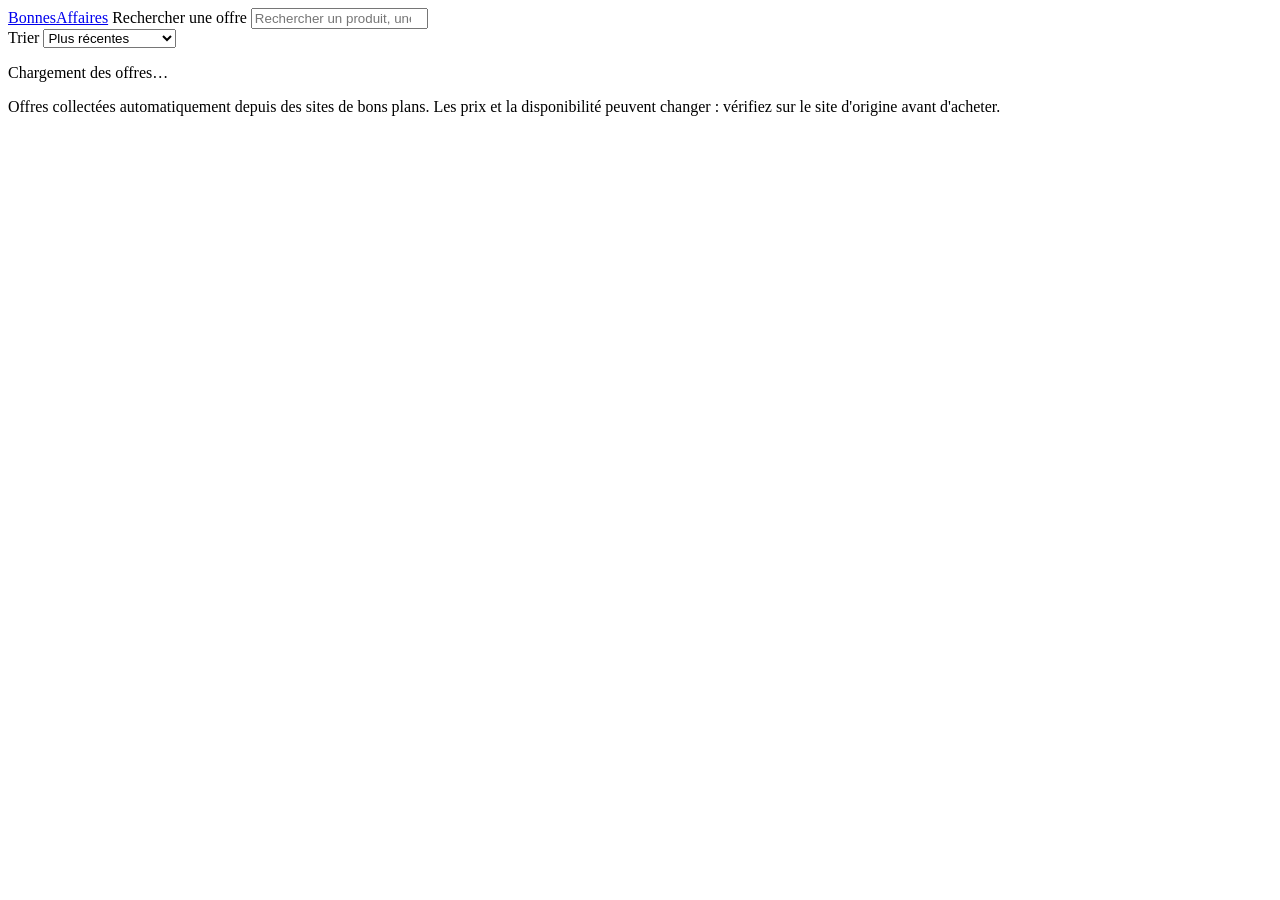
==== site/index.html @ b776569f "Create index.html" ====
<!DOCTYPE html>
<html lang="fr">
<head>
  <meta charset="utf-8">
  <meta name="viewport" content="width=device-width, initial-scale=1">
  <title>Bonnes Affaires — les meilleures offres du moment</title>
  <meta name="description" content="Les meilleures offres du moment en high-tech, maison, mode et voyages, mises à jour automatiquement.">
  <link rel="stylesheet" href="style.css">
</head>
<body>
  <header class="top">
    <div class="wrap top-inner">
      <a class="brand" href="./">Bonnes<span>Affaires</span></a>
      <label class="search">
        <span class="sr">Rechercher une offre</span>
        <input id="q" type="search" placeholder="Rechercher un produit, une marque, un marchand…" autocomplete="off">
      </label>
    </div>
  </header>

  <main class="wrap">
    <nav class="filters" aria-label="Catégories">
      <div id="cats" class="chips" role="tablist"></div>
      <label class="sort">
        <span>Trier</span>
        <select id="sort">
          <option value="recent">Plus récentes</option>
          <option value="populaire">Populaires d'abord</option>
          <option value="prix-asc">Prix croissant</option>
          <option value="prix-desc">Prix décroissant</option>
        </select>
      </label>
    </nav>

    <p id="status" class="status" aria-live="polite">Chargement des offres…</p>
    <section id="grid" class="grid" aria-label="Offres"></section>
    <button id="more" class="more" hidden>Voir plus d'offres</button>
  </main>

  <footer class="foot">
    <div class="wrap">
      <p id="updated"></p>
      <p>Offres collectées automatiquement depuis des sites de bons plans. Les prix et la disponibilité peuvent changer : vérifiez sur le site d'origine avant d'acheter.</p>
    </div>
  </footer>

  <template id="card">
    <article class="card">
      <a class="card-link" target="_blank" rel="noopener noreferrer">
        <div class="thumb"></div>
        <div class="body">
          <div class="meta"><span class="cat"></span><span class="hot" hidden>Populaire</span></div>
          <h2 class="title"></h2>
          <div class="price-row"><span class="price"></span><span class="merchant"></span></div>
          <div class="footer-row"><span class="when"></span><span class="go">Voir l'offre →</span></div>
        </div>
      </a>
    </article>
  </template>

  <script src="app.js"></script>
</body>
</html>
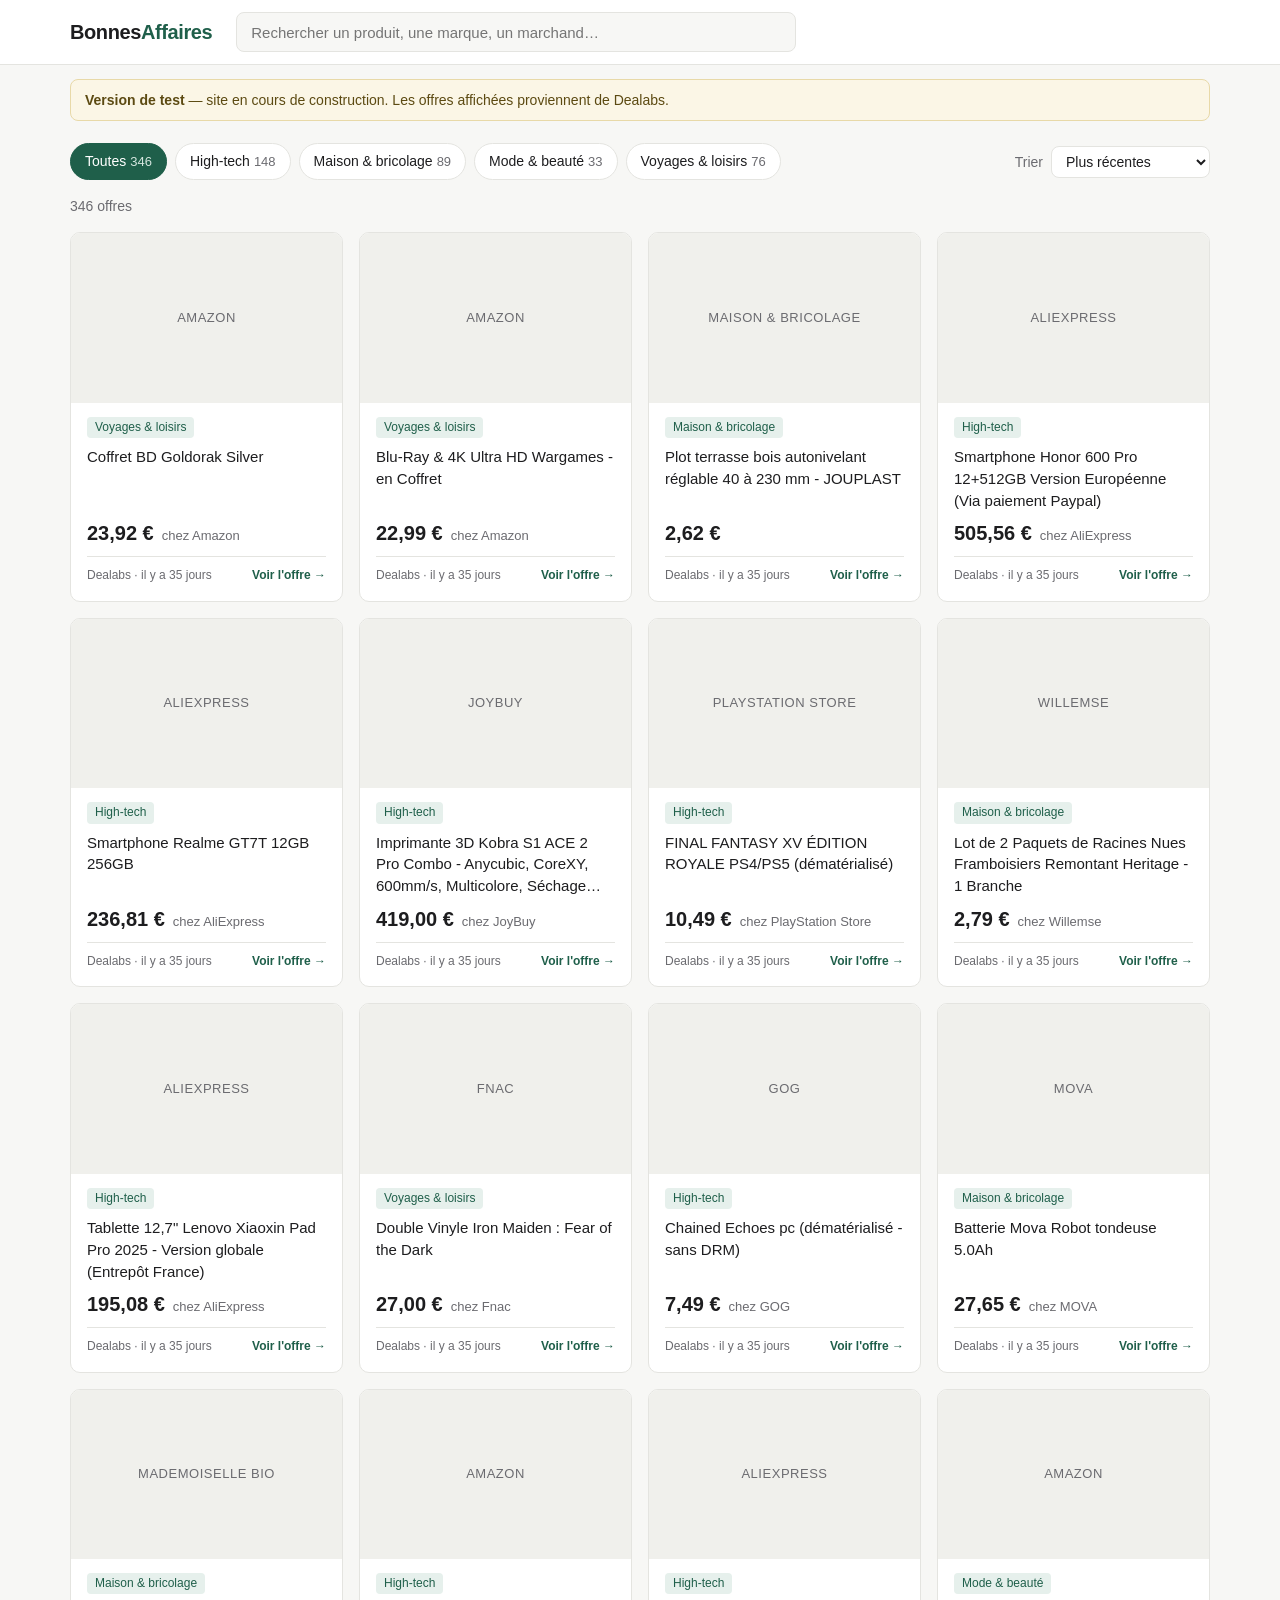
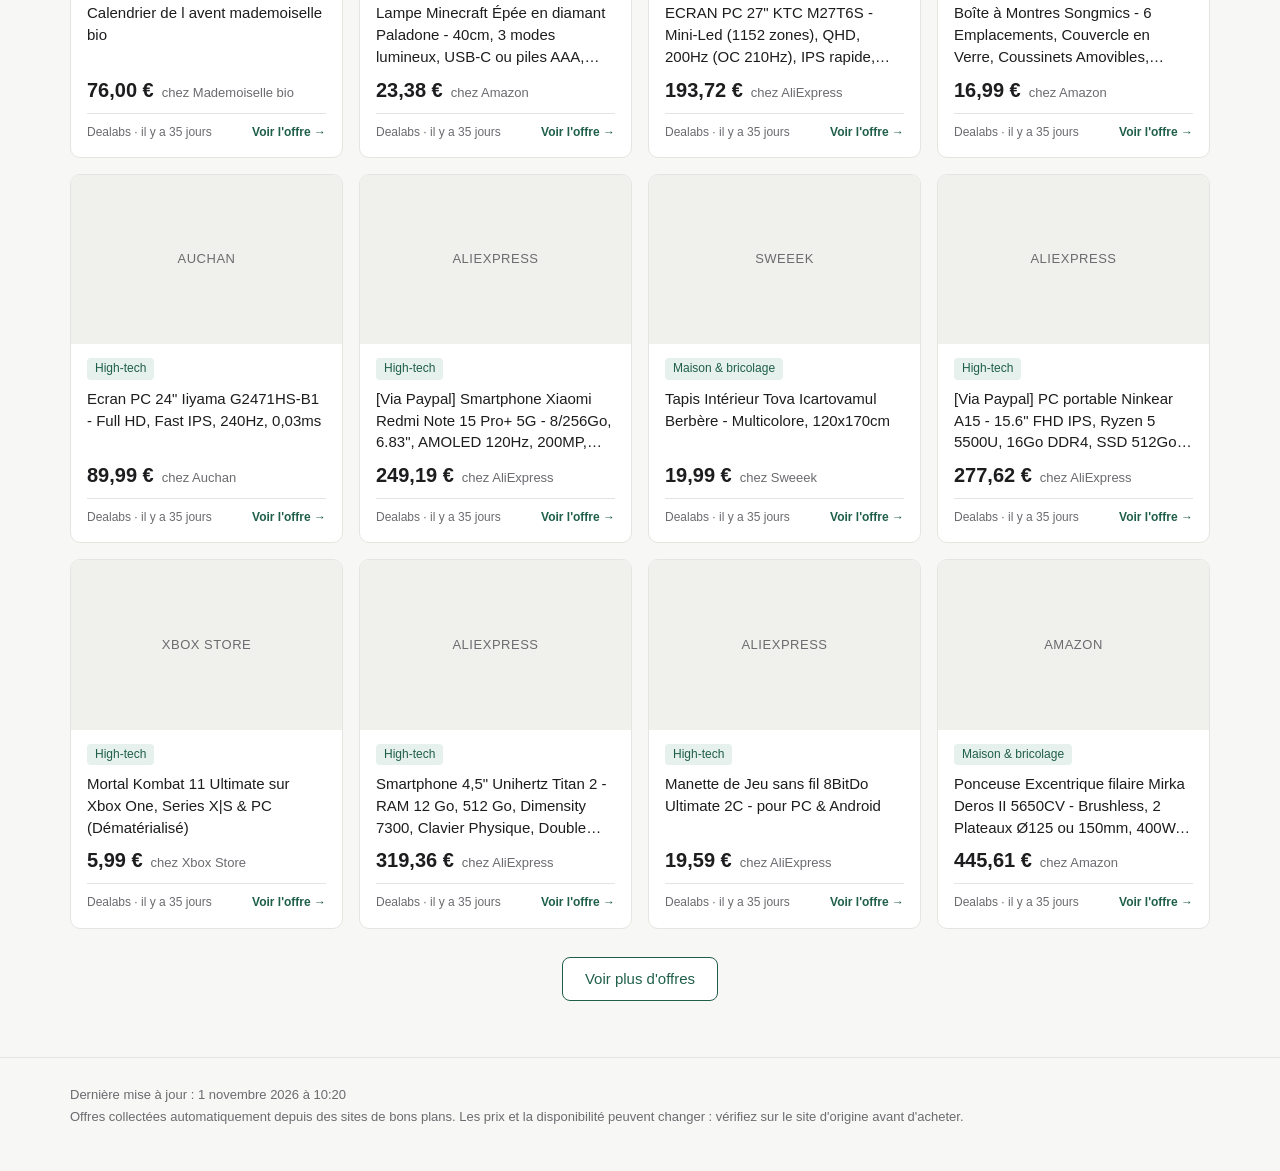
==== commit 2334d0be: "Update index.html" ====
--- a/site/index.html
+++ b/site/index.html
@@ -5,6 +5,7 @@
   <meta name="viewport" content="width=device-width, initial-scale=1">
   <title>Bonnes Affaires — les meilleures offres du moment</title>
   <meta name="description" content="Les meilleures offres du moment en high-tech, maison, mode et voyages, mises à jour automatiquement.">
+  <meta name="robots" content="noindex, nofollow">
   <link rel="stylesheet" href="style.css">
 </head>
 <body>
@@ -17,6 +18,7 @@
       </label>
     </div>
   </header>
+  <div class="wrap" style="padding-top:14px"><p style="margin:0;padding:10px 14px;border:1px solid #e8d9a8;background:#fbf6e6;border-radius:8px;font-size:14px;color:#5c4a12"><strong>Version de test</strong> — site en cours de construction. Les offres affichées proviennent de Dealabs.</p></div>
 
   <main class="wrap">
     <nav class="filters" aria-label="Catégories">
--- a/site/style.css
+++ b/site/style.css
@@ -0,0 +1,83 @@
+:root {
+  --bg: #f7f7f5;
+  --surface: #ffffff;
+  --ink: #1d1d1f;
+  --muted: #6b6b70;
+  --line: #e4e4e0;
+  --accent: #1f5f4a;
+  --accent-soft: #e6f0ec;
+  --hot: #b4471f;
+  --radius: 10px;
+  font-family: -apple-system, BlinkMacSystemFont, "Segoe UI", Roboto, "Helvetica Neue", Arial, sans-serif;
+  color: var(--ink);
+  background: var(--bg);
+}
+* { box-sizing: border-box; }
+body { margin: 0; line-height: 1.45; }
+.wrap { max-width: 1180px; margin: 0 auto; padding: 0 20px; }
+.sr { position: absolute; width: 1px; height: 1px; overflow: hidden; clip: rect(0 0 0 0); }
+
+/* En-tête */
+.top { background: var(--surface); border-bottom: 1px solid var(--line); position: sticky; top: 0; z-index: 10; }
+.top-inner { display: flex; align-items: center; gap: 24px; height: 64px; }
+.brand { font-weight: 700; font-size: 20px; color: var(--ink); text-decoration: none; letter-spacing: -0.02em; white-space: nowrap; }
+.brand span { color: var(--accent); }
+.search { flex: 1; max-width: 560px; }
+.search input {
+  width: 100%; height: 40px; padding: 0 14px; font: inherit; font-size: 15px;
+  border: 1px solid var(--line); border-radius: 8px; background: var(--bg); color: var(--ink);
+}
+.search input:focus { outline: 2px solid var(--accent); outline-offset: -1px; background: var(--surface); }
+
+/* Filtres */
+.filters { display: flex; flex-wrap: wrap; align-items: center; justify-content: space-between; gap: 12px; padding: 22px 0 8px; }
+.chips { display: flex; flex-wrap: wrap; gap: 8px; }
+.chip {
+  font: inherit; font-size: 14px; padding: 7px 14px; border-radius: 999px; cursor: pointer;
+  border: 1px solid var(--line); background: var(--surface); color: var(--ink);
+}
+.chip:hover { border-color: var(--accent); }
+.chip[aria-selected="true"] { background: var(--accent); border-color: var(--accent); color: #fff; }
+.chip .n { color: var(--muted); margin-left: 4px; font-size: 13px; }
+.chip[aria-selected="true"] .n { color: #d5e6df; }
+.sort { display: flex; align-items: center; gap: 8px; font-size: 14px; color: var(--muted); }
+.sort select { font: inherit; font-size: 14px; padding: 6px 10px; border: 1px solid var(--line); border-radius: 8px; background: var(--surface); color: var(--ink); }
+
+.status { color: var(--muted); font-size: 14px; margin: 8px 0 16px; }
+
+/* Grille d'offres */
+.grid { display: grid; grid-template-columns: repeat(auto-fill, minmax(250px, 1fr)); gap: 16px; }
+.card { background: var(--surface); border: 1px solid var(--line); border-radius: var(--radius); overflow: hidden; transition: border-color .15s, box-shadow .15s; }
+.card:hover { border-color: #c9c9c3; box-shadow: 0 4px 16px rgba(0,0,0,.06); }
+.card-link { display: flex; flex-direction: column; height: 100%; color: inherit; text-decoration: none; }
+.card-link:focus-visible { outline: 2px solid var(--accent); outline-offset: -2px; }
+.thumb { aspect-ratio: 16 / 10; background: #f0f0ec; display: grid; place-items: center; overflow: hidden; }
+.thumb img { width: 100%; height: 100%; object-fit: contain; padding: 12px; background: #fff; }
+.thumb .ph { font-size: 13px; color: var(--muted); letter-spacing: .04em; text-transform: uppercase; }
+.body { display: flex; flex-direction: column; gap: 8px; padding: 14px 16px 16px; flex: 1; }
+.meta { display: flex; gap: 8px; align-items: center; font-size: 12px; }
+.cat { color: var(--accent); background: var(--accent-soft); padding: 2px 8px; border-radius: 4px; }
+.hot { color: var(--hot); font-weight: 600; }
+.title { font-size: 15px; font-weight: 500; margin: 0; display: -webkit-box; -webkit-line-clamp: 3; -webkit-box-orient: vertical; overflow: hidden; }
+.price-row { display: flex; align-items: baseline; gap: 8px; margin-top: auto; }
+.price { font-size: 20px; font-weight: 700; color: var(--ink); }
+.merchant { font-size: 13px; color: var(--muted); }
+.footer-row { display: flex; justify-content: space-between; font-size: 12px; color: var(--muted); border-top: 1px solid var(--line); padding-top: 10px; }
+.go { color: var(--accent); font-weight: 600; }
+
+.more { display: block; margin: 28px auto 0; font: inherit; font-size: 15px; padding: 10px 22px; border-radius: 8px; border: 1px solid var(--accent); color: var(--accent); background: var(--surface); cursor: pointer; }
+.more:hover { background: var(--accent-soft); }
+
+.foot { margin-top: 56px; padding: 24px 0 40px; border-top: 1px solid var(--line); color: var(--muted); font-size: 13px; }
+.foot p { margin: 4px 0; }
+
+@media (max-width: 640px) {
+  .top-inner { height: auto; flex-direction: column; align-items: stretch; gap: 10px; padding-top: 12px; padding-bottom: 12px; }
+  .search { max-width: none; }
+  .grid { grid-template-columns: 1fr 1fr; gap: 10px; }
+  .body { padding: 10px 12px 12px; }
+  .price { font-size: 17px; }
+  .footer-row .when { display: none; }
+}
+[hidden] { display: none !important; }
+@media (max-width: 640px) { .price-row { flex-wrap: wrap; gap: 2px 8px; } }
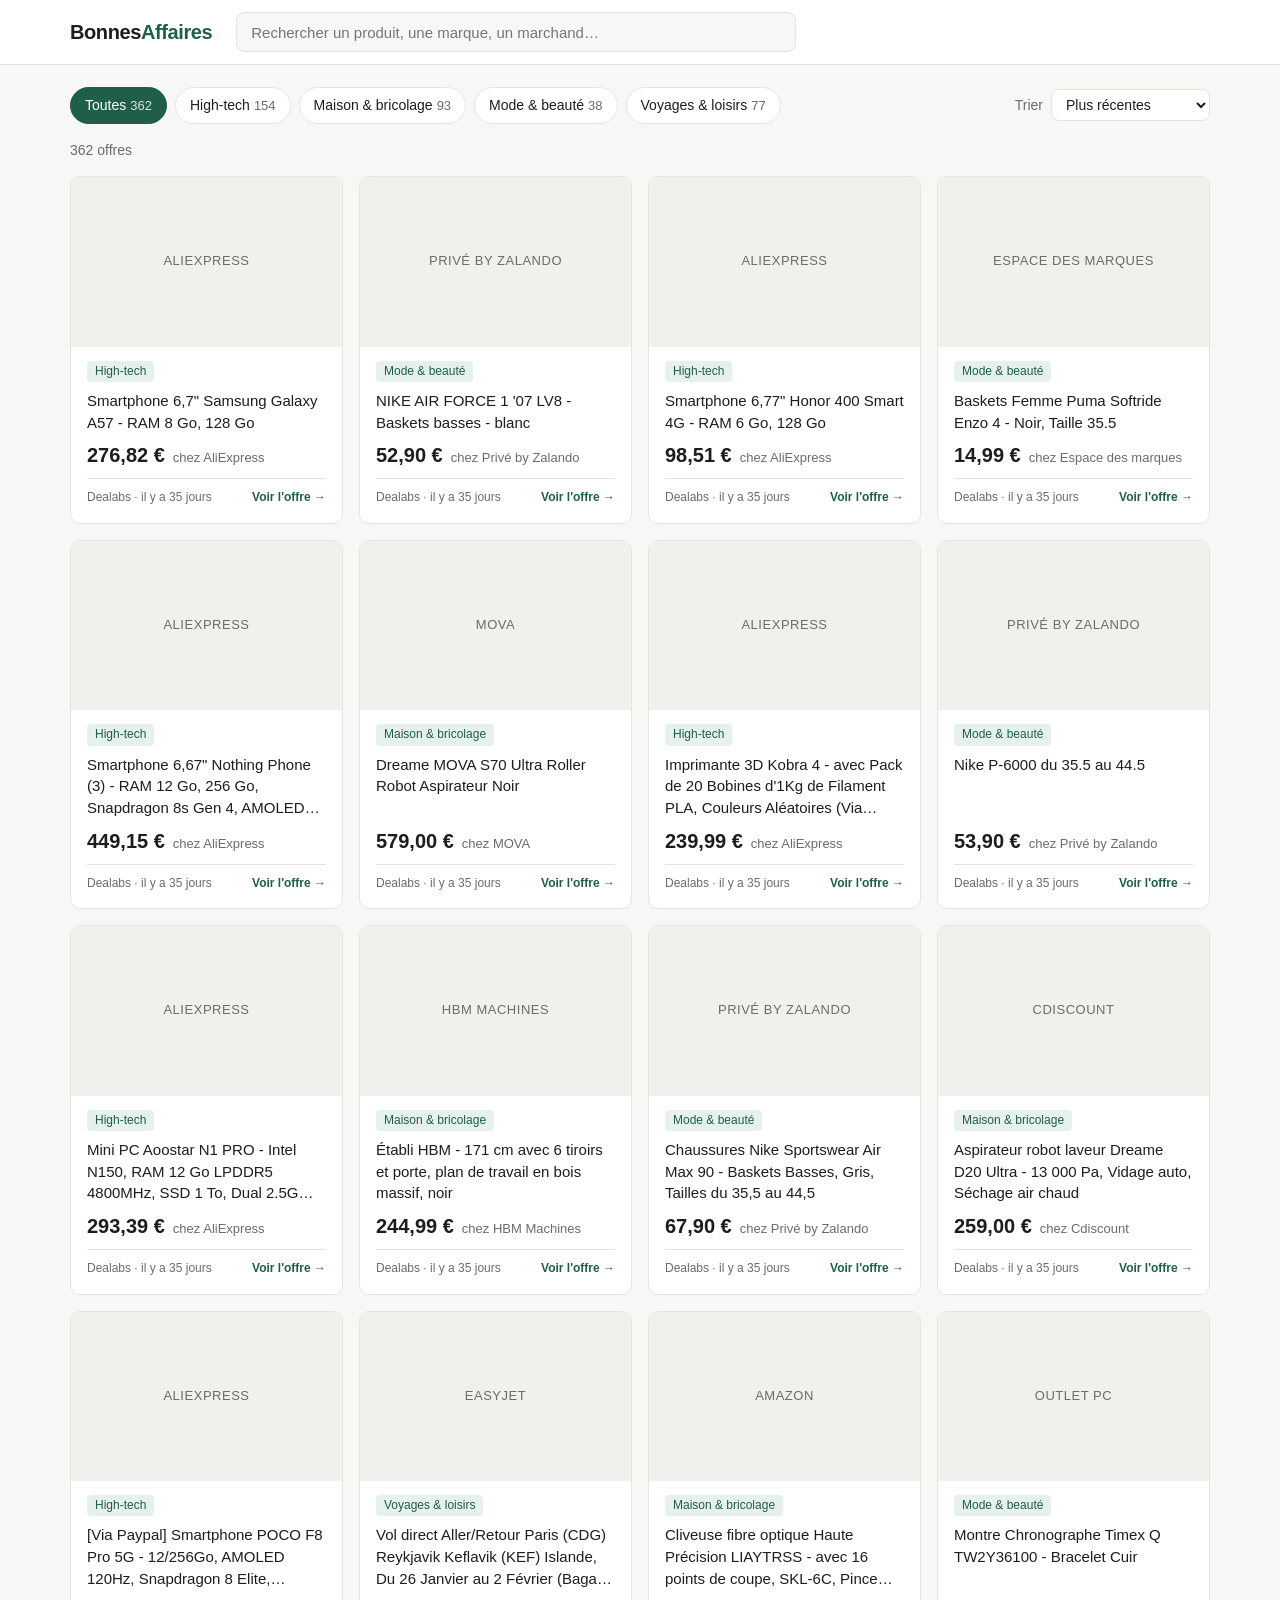
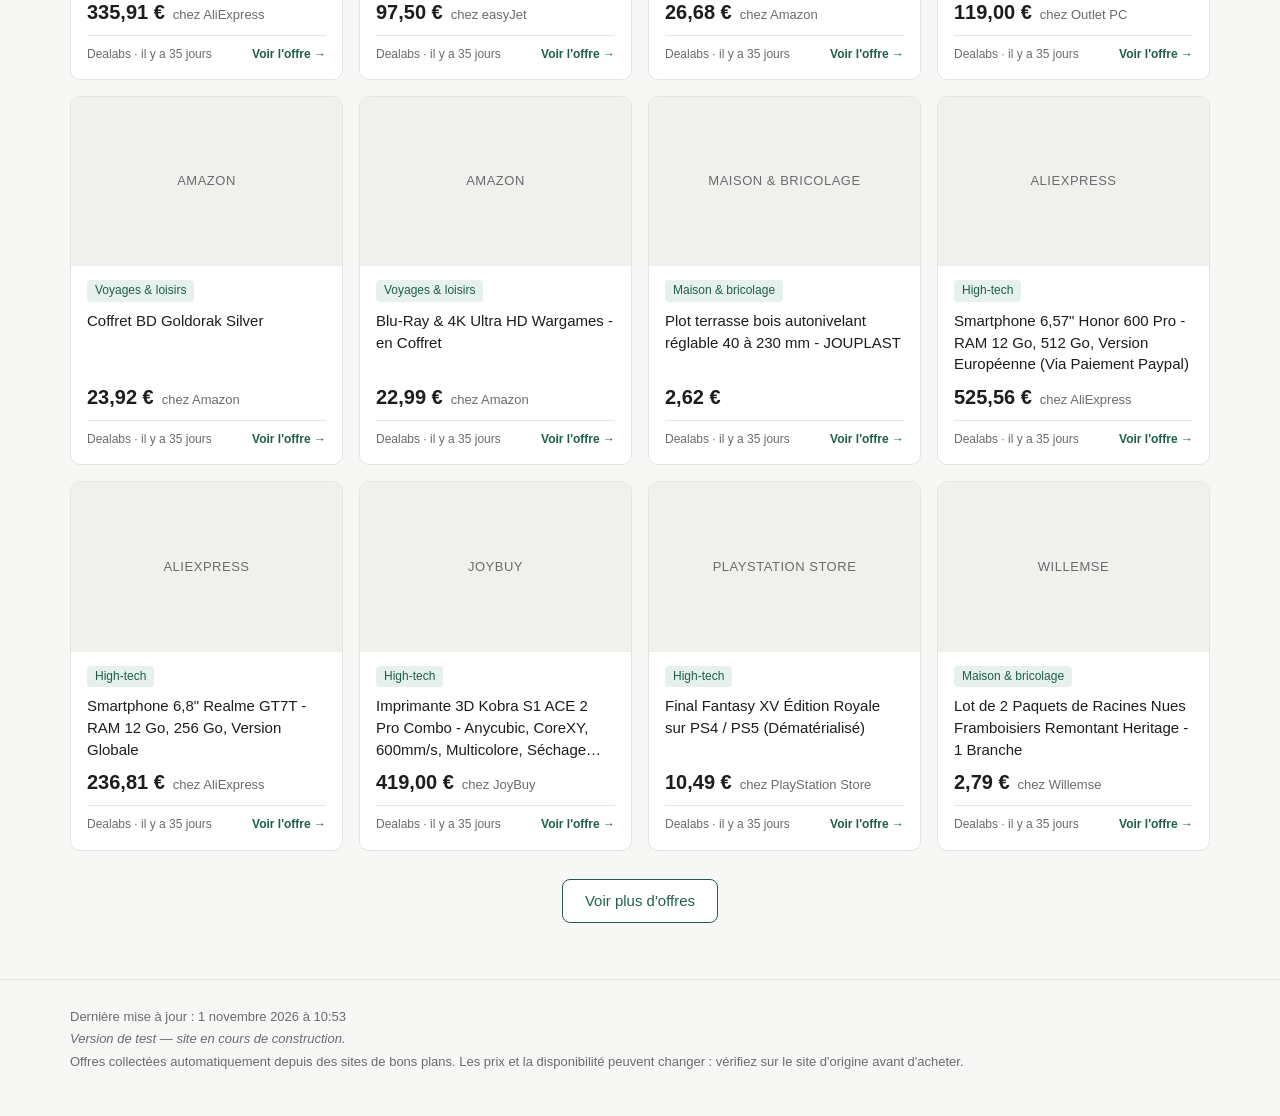
==== commit 45db57e6: "Update index.html" ====
--- a/site/index.html
+++ b/site/index.html
@@ -18,7 +18,6 @@
       </label>
     </div>
   </header>
-  <div class="wrap" style="padding-top:14px"><p style="margin:0;padding:10px 14px;border:1px solid #e8d9a8;background:#fbf6e6;border-radius:8px;font-size:14px;color:#5c4a12"><strong>Version de test</strong> — site en cours de construction. Les offres affichées proviennent de Dealabs.</p></div>
 
   <main class="wrap">
     <nav class="filters" aria-label="Catégories">
@@ -42,6 +41,7 @@
   <footer class="foot">
     <div class="wrap">
       <p id="updated"></p>
+      <p><em>Version de test — site en cours de construction.</em></p>
       <p>Offres collectées automatiquement depuis des sites de bons plans. Les prix et la disponibilité peuvent changer : vérifiez sur le site d'origine avant d'acheter.</p>
     </div>
   </footer>
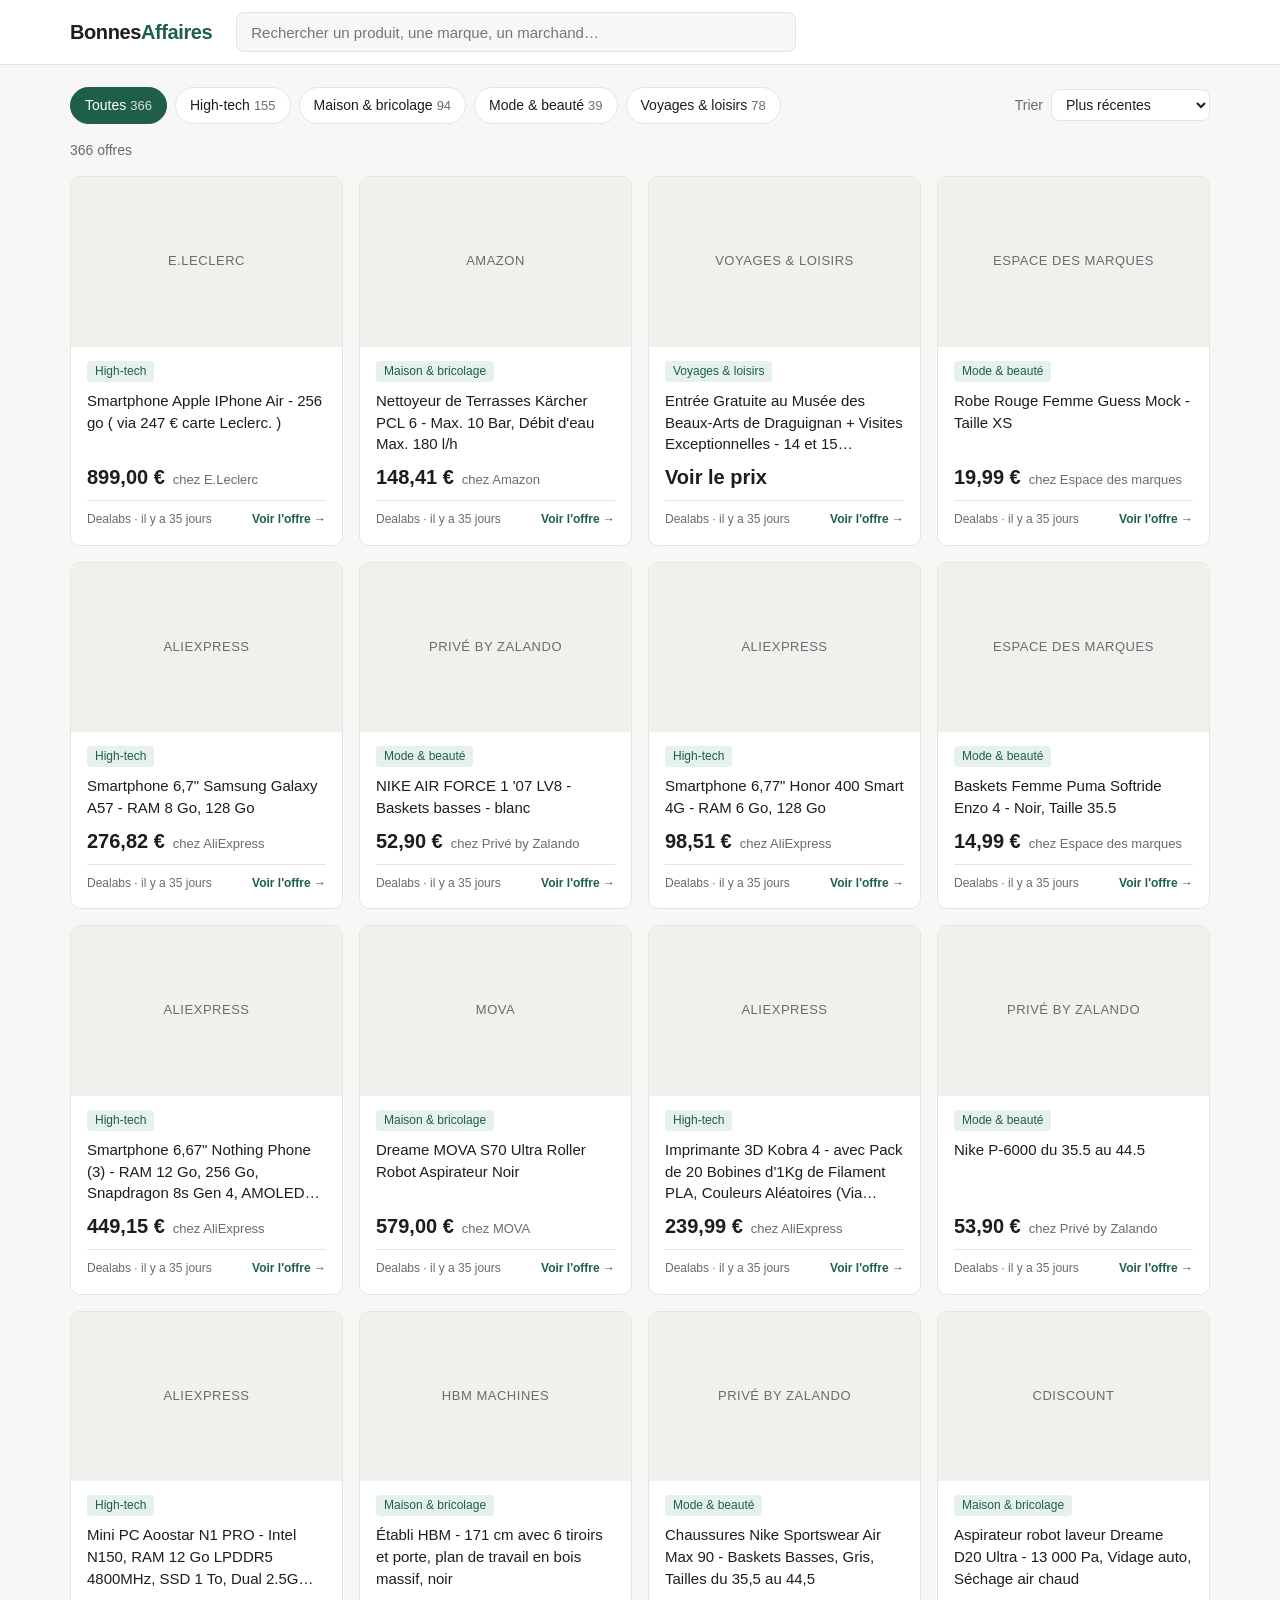
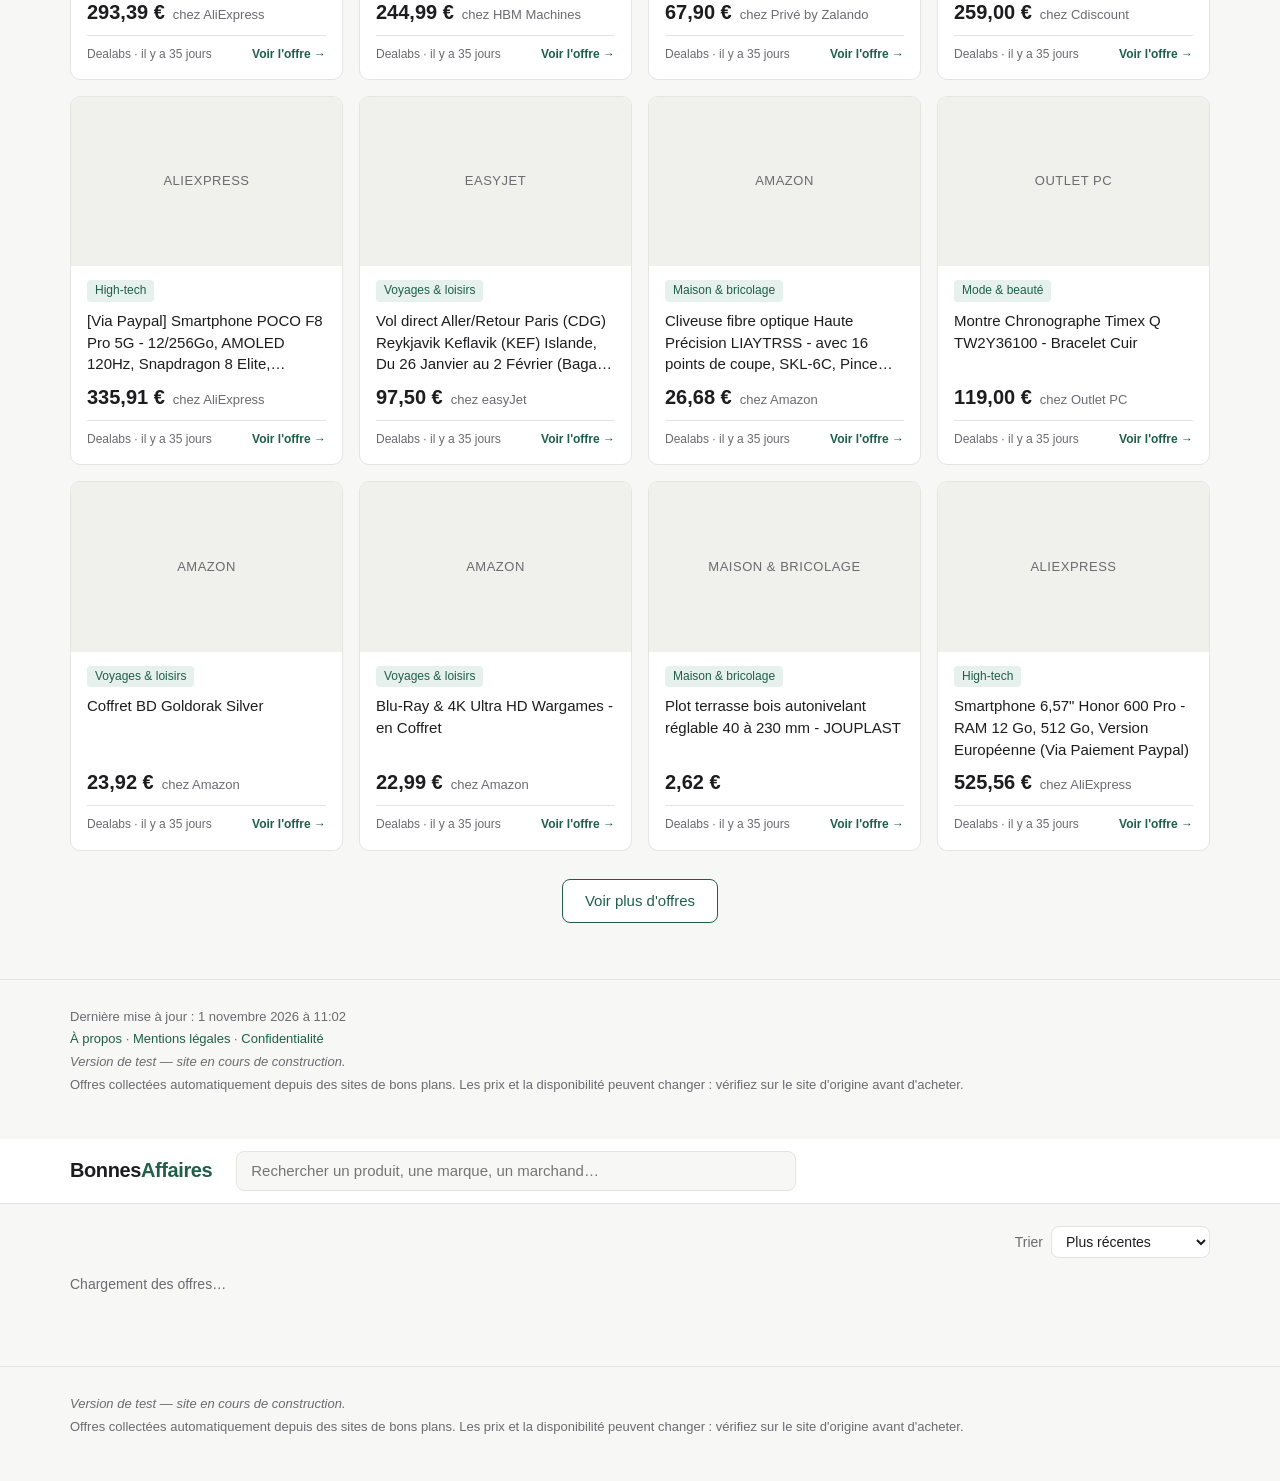
==== commit de8b1bb3: "Update index.html" ====
--- a/site/index.html
+++ b/site/index.html
@@ -1,3 +1,69 @@
+<!DOCTYPE html>
+<html lang="fr">
+<head>
+  <meta charset="utf-8">
+  <meta name="viewport" content="width=device-width, initial-scale=1">
+  <title>Bonnes Affaires — les meilleures offres du moment</title>
+  <meta name="description" content="Les meilleures offres du moment en high-tech, maison, mode et voyages, mises à jour automatiquement.">
+  <meta name="robots" content="noindex, nofollow">
+  <link rel="stylesheet" href="style.css">
+</head>
+<body>
+  <header class="top">
+    <div class="wrap top-inner">
+      <a class="brand" href="./">Bonnes<span>Affaires</span></a>
+      <label class="search">
+        <span class="sr">Rechercher une offre</span>
+        <input id="q" type="search" placeholder="Rechercher un produit, une marque, un marchand…" autocomplete="off">
+      </label>
+    </div>
+  </header>
+
+  <main class="wrap">
+    <nav class="filters" aria-label="Catégories">
+      <div id="cats" class="chips" role="tablist"></div>
+      <label class="sort">
+        <span>Trier</span>
+        <select id="sort">
+          <option value="recent">Plus récentes</option>
+          <option value="populaire">Populaires d'abord</option>
+          <option value="prix-asc">Prix croissant</option>
+          <option value="prix-desc">Prix décroissant</option>
+        </select>
+      </label>
+    </nav>
+
+    <p id="status" class="status" aria-live="polite">Chargement des offres…</p>
+    <section id="grid" class="grid" aria-label="Offres"></section>
+    <button id="more" class="more" hidden>Voir plus d'offres</button>
+  </main>
+
+  <footer class="foot">
+    <div class="wrap">
+      <p id="updated"></p>
+      <p class="foot-links"><a href="a-propos.html">À propos</a> · <a href="mentions-legales.html">Mentions légales</a> · <a href="confidentialite.html">Confidentialité</a></p>
+      <p><em>Version de test — site en cours de construction.</em></p>
+      <p>Offres collectées automatiquement depuis des sites de bons plans. Les prix et la disponibilité peuvent changer : vérifiez sur le site d'origine avant d'acheter.</p>
+    </div>
+  </footer>
+
+  <template id="card">
+    <article class="card">
+      <a class="card-link" target="_blank" rel="noopener noreferrer">
+        <div class="thumb"></div>
+        <div class="body">
+          <div class="meta"><span class="cat"></span><span class="hot" hidden>Populaire</span></div>
+          <h2 class="title"></h2>
+          <div class="price-row"><span class="price"></span><span class="merchant"></span></div>
+          <div class="footer-row"><span class="when"></span><span class="go">Voir l'offre →</span></div>
+        </div>
+      </a>
+    </article>
+  </template>
+
+  <script src="app.js"></script>
+</body>
+</html>
 <!DOCTYPE html>
 <html lang="fr">
 <head>
--- a/site/style.css
+++ b/site/style.css
@@ -1,3 +1,13 @@
+
+/* Pages de contenu (À propos, mentions légales…) */
+.page { max-width: 760px; padding-top: 32px; }
+.page h1 { font-size: 28px; letter-spacing: -0.02em; margin: 0 0 8px; }
+.page h2 { font-size: 18px; margin: 28px 0 8px; }
+.page p { margin: 0 0 12px; }
+.page a, .foot a { color: var(--accent); }
+.muted { color: var(--muted); font-size: 14px; }
+.foot-links a { text-decoration: none; }
+.foot-links a:hover { text-decoration: underline; }
 :root {
   --bg: #f7f7f5;
   --surface: #ffffff;
--- a/site/style.css
+++ b/site/style.css
@@ -1,3 +1,13 @@
+
+/* Pages de contenu (À propos, mentions légales…) */
+.page { max-width: 760px; padding-top: 32px; }
+.page h1 { font-size: 28px; letter-spacing: -0.02em; margin: 0 0 8px; }
+.page h2 { font-size: 18px; margin: 28px 0 8px; }
+.page p { margin: 0 0 12px; }
+.page a, .foot a { color: var(--accent); }
+.muted { color: var(--muted); font-size: 14px; }
+.foot-links a { text-decoration: none; }
+.foot-links a:hover { text-decoration: underline; }
 :root {
   --bg: #f7f7f5;
   --surface: #ffffff;
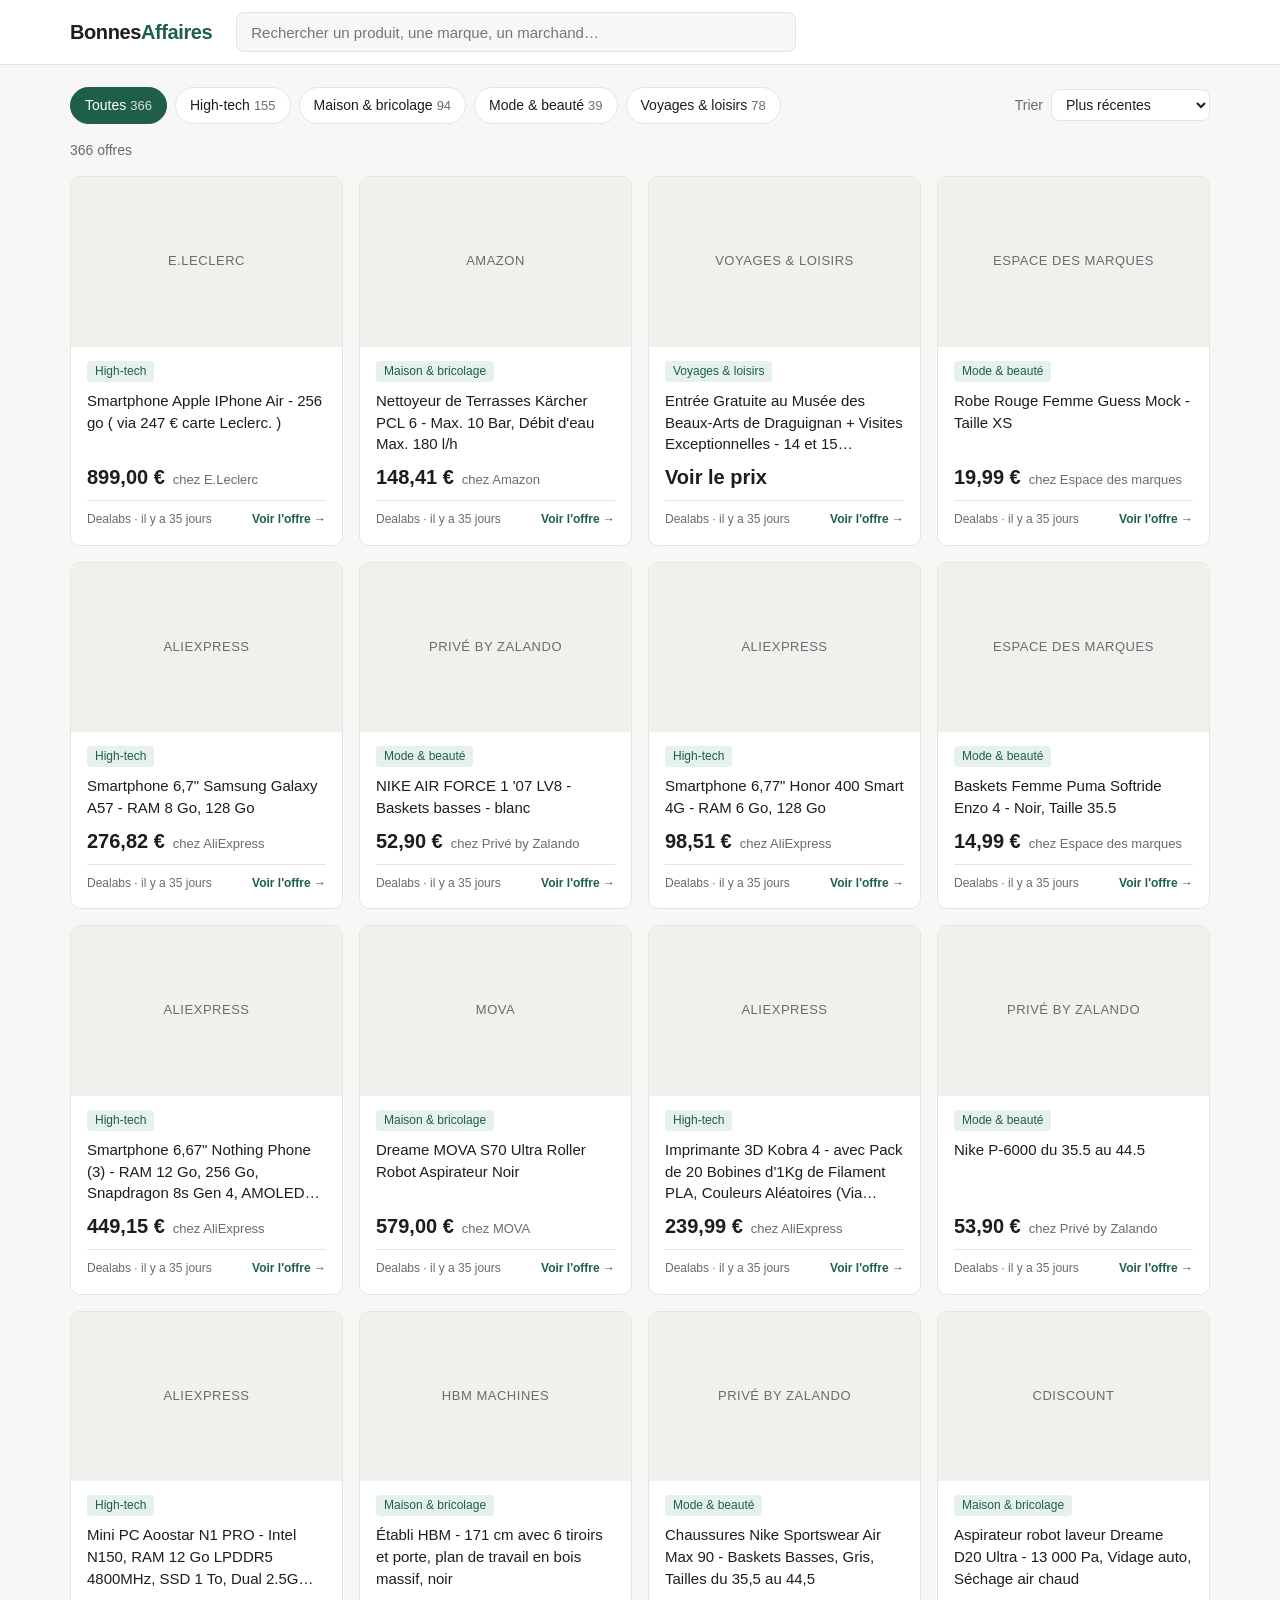
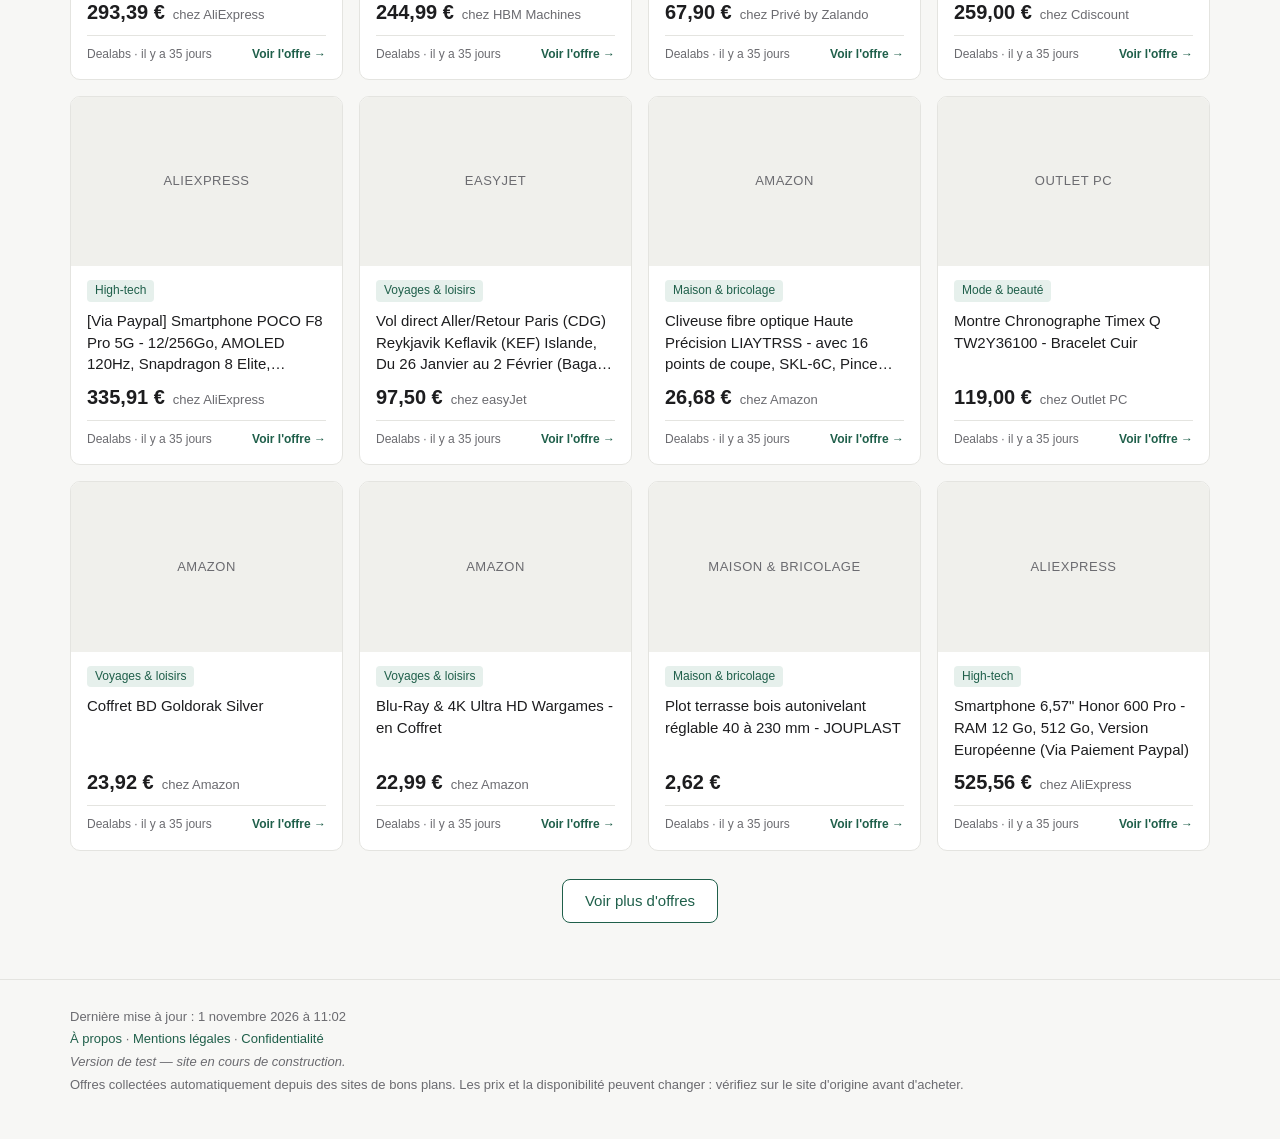
==== commit 84d60590: "Update index.html" ====
--- a/site/index.html
+++ b/site/index.html
@@ -64,68 +64,3 @@
   <script src="app.js"></script>
 </body>
 </html>
-<!DOCTYPE html>
-<html lang="fr">
-<head>
-  <meta charset="utf-8">
-  <meta name="viewport" content="width=device-width, initial-scale=1">
-  <title>Bonnes Affaires — les meilleures offres du moment</title>
-  <meta name="description" content="Les meilleures offres du moment en high-tech, maison, mode et voyages, mises à jour automatiquement.">
-  <meta name="robots" content="noindex, nofollow">
-  <link rel="stylesheet" href="style.css">
-</head>
-<body>
-  <header class="top">
-    <div class="wrap top-inner">
-      <a class="brand" href="./">Bonnes<span>Affaires</span></a>
-      <label class="search">
-        <span class="sr">Rechercher une offre</span>
-        <input id="q" type="search" placeholder="Rechercher un produit, une marque, un marchand…" autocomplete="off">
-      </label>
-    </div>
-  </header>
-
-  <main class="wrap">
-    <nav class="filters" aria-label="Catégories">
-      <div id="cats" class="chips" role="tablist"></div>
-      <label class="sort">
-        <span>Trier</span>
-        <select id="sort">
-          <option value="recent">Plus récentes</option>
-          <option value="populaire">Populaires d'abord</option>
-          <option value="prix-asc">Prix croissant</option>
-          <option value="prix-desc">Prix décroissant</option>
-        </select>
-      </label>
-    </nav>
-
-    <p id="status" class="status" aria-live="polite">Chargement des offres…</p>
-    <section id="grid" class="grid" aria-label="Offres"></section>
-    <button id="more" class="more" hidden>Voir plus d'offres</button>
-  </main>
-
-  <footer class="foot">
-    <div class="wrap">
-      <p id="updated"></p>
-      <p><em>Version de test — site en cours de construction.</em></p>
-      <p>Offres collectées automatiquement depuis des sites de bons plans. Les prix et la disponibilité peuvent changer : vérifiez sur le site d'origine avant d'acheter.</p>
-    </div>
-  </footer>
-
-  <template id="card">
-    <article class="card">
-      <a class="card-link" target="_blank" rel="noopener noreferrer">
-        <div class="thumb"></div>
-        <div class="body">
-          <div class="meta"><span class="cat"></span><span class="hot" hidden>Populaire</span></div>
-          <h2 class="title"></h2>
-          <div class="price-row"><span class="price"></span><span class="merchant"></span></div>
-          <div class="footer-row"><span class="when"></span><span class="go">Voir l'offre →</span></div>
-        </div>
-      </a>
-    </article>
-  </template>
-
-  <script src="app.js"></script>
-</body>
-</html>
